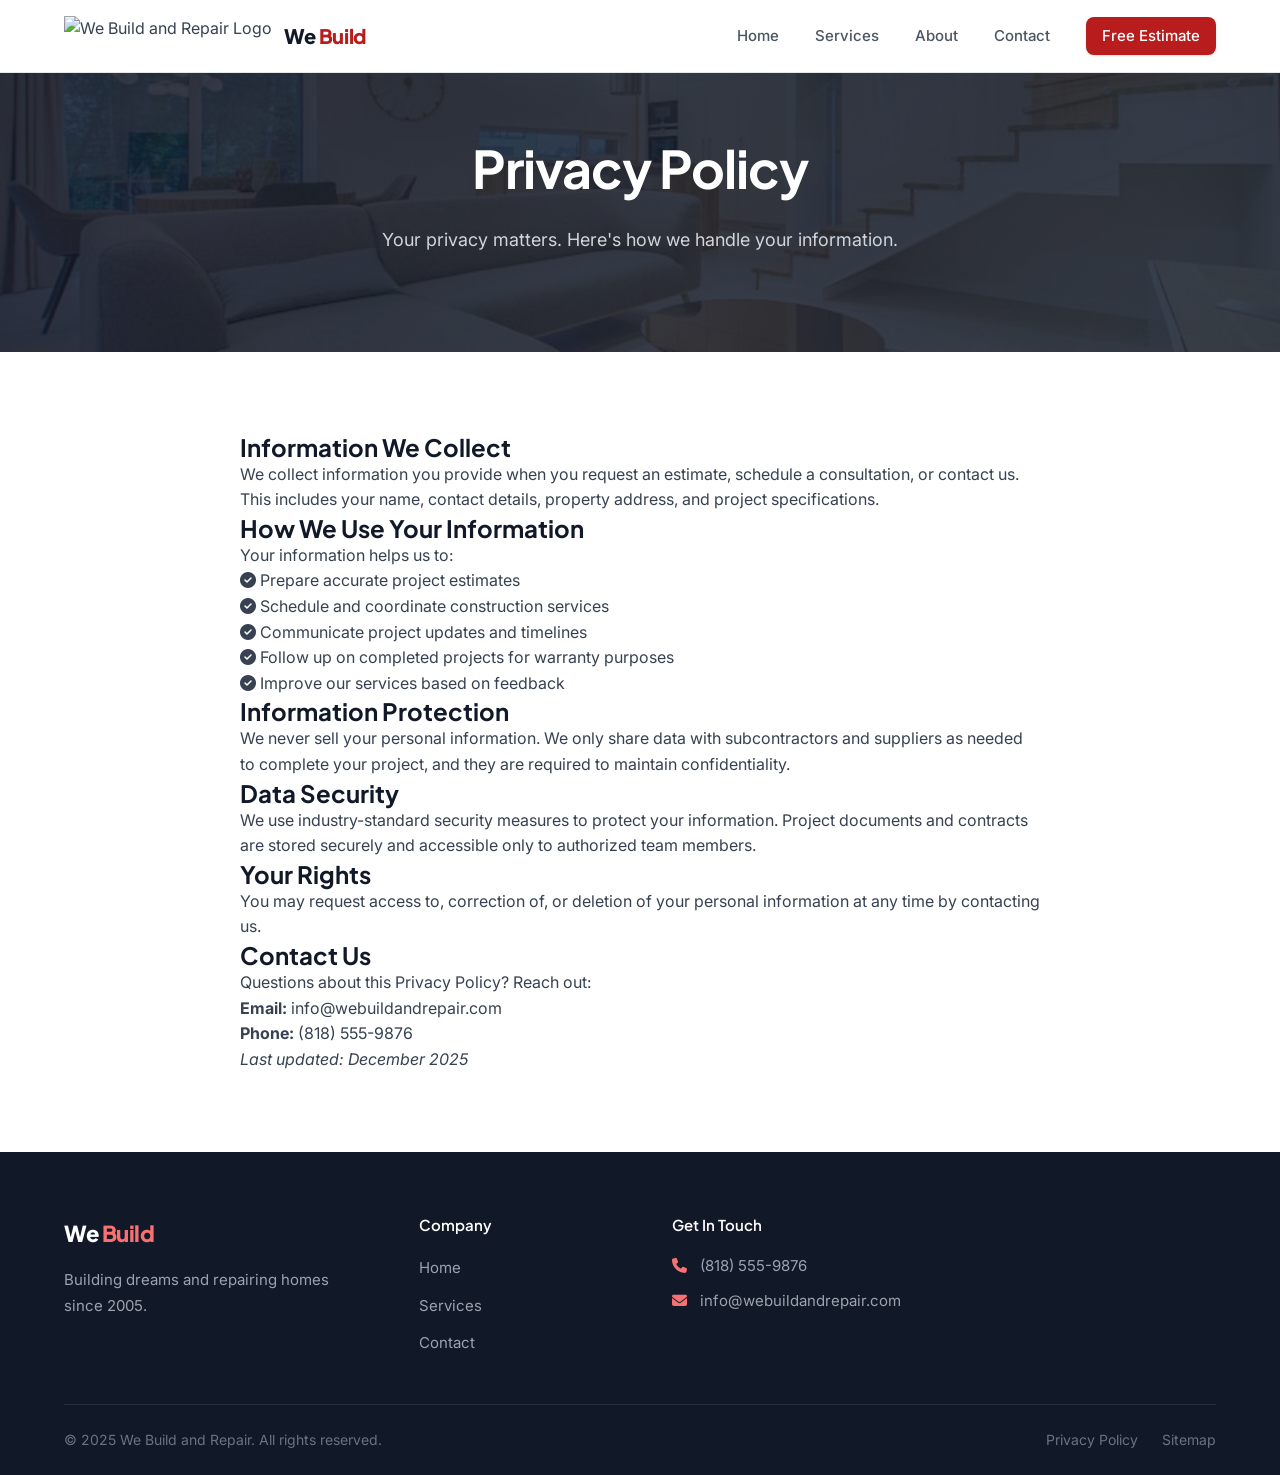
==== privacy-policy.html @ b123d8c9 "first commit" ====
<!DOCTYPE html>
<html lang="en">
<head>
    <meta charset="UTF-8">
    <meta name="viewport" content="width=device-width, initial-scale=1.0">
    <title>Privacy Policy | We Build and Repair</title>
    <meta name="description" content="Privacy Policy for We Build and Repair. Learn how we collect, use, and protect your personal information.">
    <link rel="icon" type="image/png" href="images/favicon.png">
    <link rel="stylesheet" href="css/styles.css">
    <link rel="stylesheet" href="https://cdnjs.cloudflare.com/ajax/libs/font-awesome/6.4.0/css/all.min.css">
</head>
<body>
    <!-- Header -->
    <header>
        <div class="container">
            <nav>
                <a href="index.html" class="logo">
                    <img src="images/logo.png" alt="We Build and Repair Logo">
                    <span class="logo-text">We <span>Build</span></span>
                </a>
                <ul class="nav-links">
                    <li><a href="index.html">Home</a></li>
                    <li><a href="index.html#services">Services</a></li>
                    <li><a href="index.html#about">About</a></li>
                    <li><a href="index.html#contact">Contact</a></li>
                    <li><a href="index.html#contact" class="btn btn-primary">Free Estimate</a></li>
                </ul>
                <div class="mobile-menu-btn">
                    <span></span>
                    <span></span>
                    <span></span>
                </div>
            </nav>
        </div>
    </header>

    <!-- Page Content -->
    <section class="service-hero">
        <div class="container">
            <div class="service-hero-content">
                <h1>Privacy Policy</h1>
                <p>Your privacy matters. Here's how we handle your information.</p>
            </div>
        </div>
    </section>

    <section class="service-detail">
        <div class="container">
            <div style="max-width: 800px; margin: 0 auto;">
                <h2>Information We Collect</h2>
                <p>We collect information you provide when you request an estimate, schedule a consultation, or contact us. This includes your name, contact details, property address, and project specifications.</p>

                <h2>How We Use Your Information</h2>
                <p>Your information helps us to:</p>
                <ul class="service-list">
                    <li><i class="fas fa-check-circle"></i> Prepare accurate project estimates</li>
                    <li><i class="fas fa-check-circle"></i> Schedule and coordinate construction services</li>
                    <li><i class="fas fa-check-circle"></i> Communicate project updates and timelines</li>
                    <li><i class="fas fa-check-circle"></i> Follow up on completed projects for warranty purposes</li>
                    <li><i class="fas fa-check-circle"></i> Improve our services based on feedback</li>
                </ul>

                <h2>Information Protection</h2>
                <p>We never sell your personal information. We only share data with subcontractors and suppliers as needed to complete your project, and they are required to maintain confidentiality.</p>

                <h2>Data Security</h2>
                <p>We use industry-standard security measures to protect your information. Project documents and contracts are stored securely and accessible only to authorized team members.</p>

                <h2>Your Rights</h2>
                <p>You may request access to, correction of, or deletion of your personal information at any time by contacting us.</p>

                <h2>Contact Us</h2>
                <p>Questions about this Privacy Policy? Reach out:</p>
                <p><strong>Email:</strong> info@webuildandrepair.com<br>
                <strong>Phone:</strong> (818) 555-9876</p>

                <p><em>Last updated: December 2025</em></p>
            </div>
        </div>
    </section>

    <!-- Footer -->
    <footer>
        <div class="container">
            <div class="footer-content">
                <div class="footer-brand">
                    <span class="logo-text">We <span>Build</span></span>
                    <p>Building dreams and repairing homes since 2005.</p>
                </div>
                <div class="footer-links">
                    <h4>Company</h4>
                    <ul>
                        <li><a href="index.html">Home</a></li>
                        <li><a href="index.html#services">Services</a></li>
                        <li><a href="index.html#contact">Contact</a></li>
                    </ul>
                </div>
                <div class="footer-contact">
                    <h4>Get In Touch</h4>
                    <p><i class="fas fa-phone"></i> (818) 555-9876</p>
                    <p><i class="fas fa-envelope"></i> info@webuildandrepair.com</p>
                </div>
            </div>
            <div class="footer-bottom">
                <p>&copy; 2025 We Build and Repair. All rights reserved.</p>
                <div class="footer-bottom-links">
                    <a href="privacy-policy.html">Privacy Policy</a>
                    <a href="sitemap.html">Sitemap</a>
                </div>
            </div>
        </div>
    </footer>

    <script src="js/main.js"></script>
</body>
</html>
---- css/styles.css ----
/* =====================================================
   WE BUILD & REPAIR INC - Professional Construction
   Clean, Modern Design with Red & White Theme
   License #1074155 | Woodland Hills, CA
   ===================================================== */

@import url('https://fonts.googleapis.com/css2?family=Inter:wght@300;400;500;600;700&family=Plus+Jakarta+Sans:wght@500;600;700;800&display=swap');

/* =====================================================
   CSS VARIABLES - Clean Color System
   ===================================================== */
:root {
    /* Primary Red Palette */
    --red-50: #FEF2F2;
    --red-100: #FEE2E2;
    --red-200: #FECACA;
    --red-300: #FCA5A5;
    --red-400: #F87171;
    --red-500: #EF4444;
    --red-600: #DC2626;
    --red-700: #B91C1C;
    --red-800: #991B1B;
    --red-900: #7F1D1D;
    
    /* Neutral Palette */
    --gray-50: #F9FAFB;
    --gray-100: #F3F4F6;
    --gray-200: #E5E7EB;
    --gray-300: #D1D5DB;
    --gray-400: #9CA3AF;
    --gray-500: #6B7280;
    --gray-600: #4B5563;
    --gray-700: #374151;
    --gray-800: #1F2937;
    --gray-900: #111827;
    
    /* Semantic Colors */
    --primary: #B91C1C;
    --primary-hover: #991B1B;
    --primary-light: #DC2626;
    --white: #FFFFFF;
    --black: #000000;
    
    /* Typography */
    --font-sans: 'Inter', -apple-system, BlinkMacSystemFont, 'Segoe UI', sans-serif;
    --font-display: 'Plus Jakarta Sans', var(--font-sans);
    
    /* Spacing Scale */
    --space-1: 0.25rem;
    --space-2: 0.5rem;
    --space-3: 0.75rem;
    --space-4: 1rem;
    --space-5: 1.25rem;
    --space-6: 1.5rem;
    --space-8: 2rem;
    --space-10: 2.5rem;
    --space-12: 3rem;
    --space-16: 4rem;
    --space-20: 5rem;
    --space-24: 6rem;
    
    /* Border Radius */
    --radius-sm: 6px;
    --radius-md: 8px;
    --radius-lg: 12px;
    --radius-xl: 16px;
    --radius-2xl: 24px;
    --radius-full: 9999px;
    
    /* Shadows */
    --shadow-xs: 0 1px 2px rgba(0, 0, 0, 0.05);
    --shadow-sm: 0 1px 3px rgba(0, 0, 0, 0.1), 0 1px 2px rgba(0, 0, 0, 0.06);
    --shadow-md: 0 4px 6px -1px rgba(0, 0, 0, 0.1), 0 2px 4px -1px rgba(0, 0, 0, 0.06);
    --shadow-lg: 0 10px 15px -3px rgba(0, 0, 0, 0.1), 0 4px 6px -2px rgba(0, 0, 0, 0.05);
    --shadow-xl: 0 20px 25px -5px rgba(0, 0, 0, 0.1), 0 10px 10px -5px rgba(0, 0, 0, 0.04);
    --shadow-2xl: 0 25px 50px -12px rgba(0, 0, 0, 0.25);
    
    /* Transitions */
    --transition-fast: 150ms ease;
    --transition-base: 200ms ease;
    --transition-slow: 300ms ease;
}

/* =====================================================
   RESET & BASE STYLES
   ===================================================== */
*, *::before, *::after {
    margin: 0;
    padding: 0;
    box-sizing: border-box;
}

html {
    scroll-behavior: smooth;
    -webkit-text-size-adjust: 100%;
}

body {
    font-family: var(--font-sans);
    font-size: 16px;
    line-height: 1.6;
    color: var(--gray-700);
    background-color: var(--white);
    -webkit-font-smoothing: antialiased;
    -moz-osx-font-smoothing: grayscale;
}

img {
    max-width: 100%;
    height: auto;
    display: block;
}

a {
    color: inherit;
    text-decoration: none;
}

ul, ol {
    list-style: none;
}

button {
    font-family: inherit;
    cursor: pointer;
    border: none;
    background: none;
}

h1, h2, h3, h4, h5, h6 {
    font-family: var(--font-display);
    font-weight: 700;
    line-height: 1.25;
    color: var(--gray-900);
}

/* =====================================================
   LAYOUT
   ===================================================== */
.container {
    width: 100%;
    max-width: 1200px;
    margin: 0 auto;
    padding: 0 var(--space-6);
}

section {
    padding: var(--space-20) 0;
}

/* =====================================================
   BUTTONS
   ===================================================== */
.btn {
    display: inline-flex;
    align-items: center;
    justify-content: center;
    gap: var(--space-2);
    padding: var(--space-3) var(--space-6);
    font-family: var(--font-sans);
    font-size: 0.9375rem;
    font-weight: 600;
    line-height: 1.5;
    border-radius: var(--radius-md);
    transition: all var(--transition-base);
    white-space: nowrap;
}

.btn-primary {
    background-color: var(--primary);
    color: var(--white) !important;
    box-shadow: var(--shadow-sm);
}

.btn-primary:hover {
    background-color: var(--primary-hover);
    transform: translateY(-1px);
    box-shadow: var(--shadow-md);
}

.btn-secondary {
    background-color: var(--white);
    color: var(--gray-700);
    border: 1px solid var(--gray-300);
}

.btn-secondary:hover {
    background-color: var(--gray-50);
    border-color: var(--gray-400);
}

.btn-white {
    background-color: var(--white);
    color: var(--primary);
}

.btn-white:hover {
    background-color: var(--gray-50);
}

.btn-lg {
    padding: var(--space-4) var(--space-8);
    font-size: 1rem;
}

/* =====================================================
   HEADER & NAVIGATION
   ===================================================== */
header {
    position: fixed;
    top: 0;
    left: 0;
    right: 0;
    z-index: 1000;
    background-color: var(--white);
    border-bottom: 1px solid var(--gray-200);
    transition: box-shadow var(--transition-base);
}

header.scrolled {
    box-shadow: var(--shadow-md);
}

nav {
    display: flex;
    align-items: center;
    justify-content: space-between;
    height: 72px;
}

.logo {
    display: flex;
    align-items: center;
    gap: var(--space-3);
}

.logo img {
    height: 40px;
    width: auto;
}

.logo-text {
    font-family: var(--font-display);
    font-size: 1.25rem;
    font-weight: 800;
    color: var(--gray-900);
    letter-spacing: -0.02em;
}

.logo-text span {
    color: var(--primary);
}

.nav-links {
    display: flex;
    align-items: center;
    gap: var(--space-1);
}

.nav-links li a {
    display: block;
    padding: var(--space-2) var(--space-4);
    font-size: 0.9375rem;
    font-weight: 500;
    color: var(--gray-600);
    border-radius: var(--radius-md);
    transition: all var(--transition-fast);
}

.nav-links li a:hover {
    color: var(--gray-900);
    background-color: var(--gray-100);
}

.nav-links .btn {
    margin-left: var(--space-4);
}

.mobile-menu-btn {
    display: none;
    flex-direction: column;
    justify-content: center;
    gap: 5px;
    width: 40px;
    height: 40px;
    padding: 8px;
    border-radius: var(--radius-md);
    transition: background-color var(--transition-fast);
}

.mobile-menu-btn:hover {
    background-color: var(--gray-100);
}

.mobile-menu-btn span {
    display: block;
    width: 100%;
    height: 2px;
    background-color: var(--gray-700);
    border-radius: 1px;
    transition: all var(--transition-fast);
}

/* =====================================================
   HERO SECTION
   ===================================================== */
.hero {
    padding-top: calc(72px + var(--space-16));
    padding-bottom: var(--space-16);
    background: linear-gradient(135deg, var(--gray-50) 0%, var(--white) 100%);
    min-height: 85vh;
    display: flex;
    align-items: center;
}

.hero-content {
    display: grid;
    grid-template-columns: 1fr 1fr;
    gap: var(--space-16);
    align-items: center;
}

.hero-badge {
    display: inline-flex;
    align-items: center;
    gap: var(--space-2);
    padding: var(--space-2) var(--space-4);
    background-color: var(--red-50);
    color: var(--primary);
    font-size: 0.875rem;
    font-weight: 600;
    border-radius: var(--radius-full);
    margin-bottom: var(--space-6);
}

.hero-badge::before {
    content: '';
    width: 8px;
    height: 8px;
    background-color: var(--primary);
    border-radius: 50%;
}

.hero-text h1 {
    font-size: clamp(2.5rem, 5vw, 3.5rem);
    line-height: 1.1;
    margin-bottom: var(--space-6);
    letter-spacing: -0.02em;
}

.hero-text h1 span {
    color: var(--primary);
}

.hero-text > p {
    font-size: 1.125rem;
    color: var(--gray-600);
    margin-bottom: var(--space-8);
    max-width: 500px;
    line-height: 1.7;
}

.hero-buttons {
    display: flex;
    gap: var(--space-4);
    flex-wrap: wrap;
}

.hero-image {
    position: relative;
}

.hero-image img {
    width: 100%;
    border-radius: var(--radius-2xl);
    box-shadow: var(--shadow-2xl);
}

/* =====================================================
   STATS BAR
   ===================================================== */
.stats-bar {
    background-color: var(--primary);
    padding: var(--space-12) 0;
}

.stats-grid {
    display: grid;
    grid-template-columns: repeat(4, 1fr);
    gap: var(--space-8);
}

.stat-item {
    text-align: center;
    color: var(--white);
}

.stat-item h3 {
    font-size: 2.5rem;
    font-weight: 800;
    color: var(--white);
    margin-bottom: var(--space-2);
}

.stat-item p {
    font-size: 0.9375rem;
    color: rgba(255, 255, 255, 0.85);
    font-weight: 500;
}

/* =====================================================
   SECTION HEADERS
   ===================================================== */
.section-header {
    text-align: center;
    max-width: 600px;
    margin: 0 auto var(--space-12);
}

.section-tag {
    display: inline-block;
    padding: var(--space-2) var(--space-4);
    background-color: var(--red-50);
    color: var(--primary);
    font-size: 0.8125rem;
    font-weight: 600;
    text-transform: uppercase;
    letter-spacing: 0.05em;
    border-radius: var(--radius-full);
    margin-bottom: var(--space-4);
}

.section-header h2 {
    font-size: clamp(1.75rem, 3vw, 2.25rem);
    margin-bottom: var(--space-4);
    letter-spacing: -0.02em;
}

.section-header p {
    font-size: 1.0625rem;
    color: var(--gray-600);
    line-height: 1.7;
}

/* =====================================================
   SERVICES SECTION
   ===================================================== */
.services {
    background-color: var(--gray-50);
}

.services-grid {
    display: grid;
    grid-template-columns: repeat(3, 1fr);
    gap: var(--space-6);
}

.service-card {
    background-color: var(--white);
    border-radius: var(--radius-xl);
    overflow: hidden;
    border: 1px solid var(--gray-200);
    transition: all var(--transition-slow);
}

.service-card:hover {
    transform: translateY(-4px);
    box-shadow: var(--shadow-xl);
    border-color: transparent;
}

.service-card-image {
    height: 160px;
    background-color: var(--gray-900);
    display: flex;
    align-items: center;
    justify-content: center;
    position: relative;
    overflow: hidden;
}

.service-card-image::before {
    content: '';
    position: absolute;
    top: 0;
    left: 0;
    right: 0;
    bottom: 0;
    background-size: cover;
    background-position: center;
    opacity: 0.25;
    transition: all var(--transition-slow);
}

.service-card:hover .service-card-image::before {
    opacity: 0.35;
    transform: scale(1.05);
}

/* Service Card Background Images */
.service-construction .service-card-image::before {
    background-image: url('../images/construction.jpg');
}

.service-renovations .service-card-image::before {
    background-image: url('../images/renovations.jpg');
}

.service-repairs .service-card-image::before {
    background-image: url('../images/repairs.jpg');
}

.service-additions .service-card-image::before {
    background-image: url('../images/additions.jpg');
}

.service-flooring .service-card-image::before {
    background-image: url('../images/flooring.jpg');
}

.service-roofing .service-card-image::before {
    background-image: url('../images/roofing.jpg');
}

.service-card-image i {
    font-size: 2.5rem;
    color: var(--white);
    position: relative;
    z-index: 1;
    text-shadow: 0 2px 10px rgba(0, 0, 0, 0.3);
}

.service-card-content {
    padding: var(--space-6);
}

.service-card h3 {
    font-size: 1.125rem;
    margin-bottom: var(--space-3);
}

.service-card p {
    font-size: 0.9375rem;
    color: var(--gray-600);
    margin-bottom: var(--space-5);
    line-height: 1.6;
}

.service-card .btn {
    width: 100%;
}

/* =====================================================
   ABOUT SECTION
   ===================================================== */
.about {
    background-color: var(--white);
}

.about-content {
    display: grid;
    grid-template-columns: 1fr 1.2fr;
    gap: var(--space-16);
    align-items: center;
}

.about-image {
    position: relative;
}

.about-image img {
    width: 100%;
    border-radius: var(--radius-2xl);
    box-shadow: var(--shadow-lg);
}

.experience-badge {
    position: absolute;
    bottom: var(--space-6);
    right: var(--space-6);
    background-color: var(--primary);
    color: var(--white);
    padding: var(--space-5) var(--space-6);
    border-radius: var(--radius-xl);
    text-align: center;
    box-shadow: var(--shadow-lg);
}

.experience-badge h3 {
    font-size: 2rem;
    color: var(--white);
    margin-bottom: var(--space-1);
}

.experience-badge p {
    font-size: 0.8125rem;
    color: rgba(255, 255, 255, 0.9);
    font-weight: 500;
}

.about-text .section-tag {
    margin-bottom: var(--space-4);
}

.about-text h2 {
    font-size: clamp(1.75rem, 3vw, 2.25rem);
    margin-bottom: var(--space-6);
    letter-spacing: -0.02em;
}

.about-text .lead {
    font-size: 1.0625rem;
    color: var(--gray-800);
    font-weight: 500;
    margin-bottom: var(--space-4);
    line-height: 1.7;
}

.about-text > p {
    color: var(--gray-600);
    margin-bottom: var(--space-8);
    line-height: 1.7;
}

.about-features {
    display: grid;
    grid-template-columns: 1fr 1fr;
    gap: var(--space-4);
}

.feature-item {
    display: flex;
    align-items: flex-start;
    gap: var(--space-4);
    padding: var(--space-4);
    background-color: var(--gray-50);
    border-radius: var(--radius-lg);
    transition: all var(--transition-fast);
}

.feature-item:hover {
    background-color: var(--red-50);
}

.feature-icon {
    width: 44px;
    height: 44px;
    background-color: var(--primary);
    border-radius: var(--radius-md);
    display: flex;
    align-items: center;
    justify-content: center;
    color: var(--white);
    font-size: 1.125rem;
    flex-shrink: 0;
}

.feature-item h4 {
    font-size: 0.9375rem;
    margin-bottom: var(--space-1);
}

.feature-item p {
    font-size: 0.8125rem;
    color: var(--gray-500);
}

/* =====================================================
   PROCESS SECTION
   ===================================================== */
.process {
    background-color: var(--gray-900);
    color: var(--white);
}

.process .section-tag {
    background-color: rgba(255, 255, 255, 0.1);
    color: var(--white);
}

.process .section-header h2 {
    color: var(--white);
}

.process .section-header p {
    color: var(--gray-400);
}

.process-grid {
    display: grid;
    grid-template-columns: repeat(4, 1fr);
    gap: var(--space-6);
}

.process-card {
    text-align: center;
    padding: var(--space-8) var(--space-6);
    background-color: rgba(255, 255, 255, 0.05);
    border-radius: var(--radius-xl);
    border: 1px solid rgba(255, 255, 255, 0.1);
    transition: all var(--transition-slow);
}

.process-card:hover {
    background-color: rgba(255, 255, 255, 0.08);
    transform: translateY(-4px);
}

.process-number {
    width: 56px;
    height: 56px;
    background-color: var(--primary);
    color: var(--white);
    border-radius: 50%;
    display: flex;
    align-items: center;
    justify-content: center;
    font-size: 1.5rem;
    font-weight: 700;
    margin: 0 auto var(--space-5);
    font-family: var(--font-display);
}

.process-card h4 {
    font-size: 1.125rem;
    color: var(--white);
    margin-bottom: var(--space-3);
}

.process-card p {
    font-size: 0.9375rem;
    color: var(--gray-400);
    line-height: 1.6;
}

/* =====================================================
   CTA SECTION
   ===================================================== */
.cta-section {
    background-color: var(--primary);
    padding: var(--space-16) 0;
}

.cta-content {
    text-align: center;
    max-width: 600px;
    margin: 0 auto;
}

.cta-content h2 {
    font-size: clamp(1.75rem, 3vw, 2.25rem);
    color: var(--white);
    margin-bottom: var(--space-4);
}

.cta-content p {
    font-size: 1.0625rem;
    color: rgba(255, 255, 255, 0.9);
    margin-bottom: var(--space-8);
    line-height: 1.7;
}

.cta-section .btn {
    background-color: var(--white);
    color: var(--primary);
    padding: var(--space-4) var(--space-8);
    font-size: 1rem;
}

.cta-section .btn:hover {
    background-color: var(--gray-100);
    transform: translateY(-2px);
}

/* =====================================================
   CONTACT SECTION
   ===================================================== */
.contact {
    background-color: var(--gray-50);
}

.contact-content {
    display: grid;
    grid-template-columns: 1fr 1.3fr;
    gap: var(--space-8);
}

.contact-info {
    background-color: var(--gray-900);
    color: var(--white);
    padding: var(--space-10);
    border-radius: var(--radius-2xl);
}

.contact-info h3 {
    font-size: 1.375rem;
    color: var(--white);
    margin-bottom: var(--space-3);
}

.contact-info > p {
    color: var(--gray-400);
    margin-bottom: var(--space-8);
    font-size: 0.9375rem;
    line-height: 1.6;
}

.contact-item {
    display: flex;
    align-items: flex-start;
    gap: var(--space-4);
    margin-bottom: var(--space-6);
}

.contact-item:last-child {
    margin-bottom: 0;
}

.contact-item i {
    width: 40px;
    height: 40px;
    background-color: rgba(255, 255, 255, 0.1);
    border-radius: var(--radius-md);
    display: flex;
    align-items: center;
    justify-content: center;
    font-size: 1rem;
    flex-shrink: 0;
}

.contact-item h4 {
    font-size: 0.8125rem;
    color: var(--gray-400);
    font-weight: 500;
    margin-bottom: var(--space-1);
    text-transform: uppercase;
    letter-spacing: 0.05em;
}

.contact-item p {
    color: var(--white);
    font-size: 0.9375rem;
}

.contact-form {
    background-color: var(--white);
    padding: var(--space-10);
    border-radius: var(--radius-2xl);
    border: 1px solid var(--gray-200);
}

.contact-form h3 {
    font-size: 1.375rem;
    margin-bottom: var(--space-6);
}

.form-row {
    display: grid;
    grid-template-columns: 1fr 1fr;
    gap: var(--space-4);
}

.form-group {
    margin-bottom: var(--space-5);
}

.form-group label {
    display: block;
    font-size: 0.875rem;
    font-weight: 500;
    color: var(--gray-700);
    margin-bottom: var(--space-2);
}

.form-group input,
.form-group select,
.form-group textarea {
    width: 100%;
    padding: var(--space-3) var(--space-4);
    font-family: var(--font-sans);
    font-size: 0.9375rem;
    color: var(--gray-900);
    background-color: var(--gray-50);
    border: 1px solid var(--gray-200);
    border-radius: var(--radius-md);
    transition: all var(--transition-fast);
}

.form-group input:focus,
.form-group select:focus,
.form-group textarea:focus {
    outline: none;
    border-color: var(--primary);
    background-color: var(--white);
    box-shadow: 0 0 0 3px var(--red-100);
}

.form-group textarea {
    resize: vertical;
    min-height: 100px;
}

.contact-form .btn {
    width: 100%;
    padding: var(--space-4);
}

/* =====================================================
   PARTNERS (HIDDEN)
   ===================================================== */
.partners {
    display: none;
}

/* =====================================================
   FOOTER
   ===================================================== */
footer {
    background-color: var(--gray-900);
    color: var(--white);
    padding-top: var(--space-16);
}

.footer-content {
    display: grid;
    grid-template-columns: 1.5fr 1fr 1fr 1.3fr;
    gap: var(--space-12);
    padding-bottom: var(--space-12);
    border-bottom: 1px solid rgba(255, 255, 255, 0.1);
}

.footer-brand .logo-text {
    font-size: 1.375rem;
    color: var(--white);
    margin-bottom: var(--space-4);
    display: inline-block;
}

.footer-brand .logo-text span {
    color: var(--red-400);
}

.footer-brand > p {
    color: var(--gray-400);
    font-size: 0.9375rem;
    margin-bottom: var(--space-6);
    line-height: 1.7;
}

.license-info {
    font-size: 0.8125rem;
    color: var(--gray-500);
    margin-bottom: var(--space-4);
}

.social-links {
    display: flex;
    gap: var(--space-3);
}

.social-links a {
    width: 40px;
    height: 40px;
    background-color: rgba(255, 255, 255, 0.1);
    border-radius: var(--radius-md);
    display: flex;
    align-items: center;
    justify-content: center;
    color: var(--white);
    font-size: 1rem;
    transition: all var(--transition-fast);
}

.social-links a:hover {
    background-color: var(--primary);
}

.footer-links h4,
.footer-services h4,
.footer-contact h4 {
    font-size: 0.9375rem;
    color: var(--white);
    margin-bottom: var(--space-5);
    font-weight: 600;
}

.footer-links ul,
.footer-services ul {
    display: flex;
    flex-direction: column;
    gap: var(--space-3);
}

.footer-links a,
.footer-services a {
    color: var(--gray-400);
    font-size: 0.9375rem;
    transition: color var(--transition-fast);
}

.footer-links a:hover,
.footer-services a:hover {
    color: var(--white);
}

.footer-contact p {
    display: flex;
    align-items: flex-start;
    gap: var(--space-3);
    color: var(--gray-400);
    font-size: 0.9375rem;
    margin-bottom: var(--space-3);
    line-height: 1.5;
}

.footer-contact i {
    color: var(--red-400);
    margin-top: 3px;
    flex-shrink: 0;
    width: 16px;
}

.footer-bottom {
    padding: var(--space-6) 0;
    display: flex;
    justify-content: space-between;
    align-items: center;
}

.footer-bottom p {
    color: var(--gray-500);
    font-size: 0.875rem;
}

.footer-bottom-links {
    display: flex;
    gap: var(--space-6);
}

.footer-bottom-links a {
    color: var(--gray-500);
    font-size: 0.875rem;
    transition: color var(--transition-fast);
}

.footer-bottom-links a:hover {
    color: var(--white);
}

/* =====================================================
   RESPONSIVE - TABLET (1024px)
   ===================================================== */
@media (max-width: 1024px) {
    .hero-content {
        grid-template-columns: 1fr;
        text-align: center;
        gap: var(--space-10);
    }
    
    .hero-text > p {
        margin-left: auto;
        margin-right: auto;
    }
    
    .hero-buttons {
        justify-content: center;
    }
    
    .hero-image {
        max-width: 500px;
        margin: 0 auto;
    }
    
    .stats-grid {
        grid-template-columns: repeat(2, 1fr);
        gap: var(--space-6);
    }
    
    .services-grid {
        grid-template-columns: repeat(2, 1fr);
    }
    
    .about-content {
        grid-template-columns: 1fr;
        gap: var(--space-10);
    }
    
    .about-image {
        max-width: 500px;
        margin: 0 auto;
    }
    
    .about-text {
        text-align: center;
    }
    
    .about-features {
        justify-content: center;
    }
    
    .process-grid {
        grid-template-columns: repeat(2, 1fr);
    }
    
    .contact-content {
        grid-template-columns: 1fr;
    }
    
    .footer-content {
        grid-template-columns: repeat(2, 1fr);
    }
}

/* =====================================================
   RESPONSIVE - MOBILE LANDSCAPE (768px)
   ===================================================== */
@media (max-width: 768px) {
    section {
        padding: var(--space-16) 0;
    }
    
    nav {
        height: 64px;
    }
    
    .nav-links {
        position: fixed;
        top: 64px;
        left: 0;
        right: 0;
        background-color: var(--white);
        flex-direction: column;
        padding: var(--space-4);
        border-top: 1px solid var(--gray-200);
        box-shadow: var(--shadow-lg);
        transform: translateY(-100%);
        opacity: 0;
        visibility: hidden;
        transition: all var(--transition-slow);
    }
    
    .nav-links.active {
        transform: translateY(0);
        opacity: 1;
        visibility: visible;
    }
    
    .nav-links li {
        width: 100%;
    }
    
    .nav-links li a {
        display: block;
        padding: var(--space-3) var(--space-4);
        text-align: center;
    }
    
    .nav-links .btn {
        margin-left: 0;
        margin-top: var(--space-2);
        width: 100%;
    }
    
    .mobile-menu-btn {
        display: flex;
    }
    
    .hero {
        padding-top: calc(64px + var(--space-10));
        min-height: auto;
    }
    
    .hero-image {
        display: none;
    }
    
    .services-grid {
        grid-template-columns: 1fr;
    }
    
    .about-features {
        grid-template-columns: 1fr;
    }
    
    .process-grid {
        grid-template-columns: 1fr;
    }
    
    .form-row {
        grid-template-columns: 1fr;
    }
    
    .footer-content {
        grid-template-columns: 1fr;
        text-align: center;
        gap: var(--space-8);
    }
    
    .social-links {
        justify-content: center;
    }
    
    .footer-bottom {
        flex-direction: column;
        gap: var(--space-4);
        text-align: center;
    }
}

/* =====================================================
   RESPONSIVE - MOBILE (480px)
   ===================================================== */
@media (max-width: 480px) {
    .container {
        padding: 0 var(--space-4);
    }
    
    section {
        padding: var(--space-12) 0;
    }
    
    .hero-text h1 {
        font-size: 2rem;
    }
    
    .hero-buttons {
        flex-direction: column;
    }
    
    .hero-buttons .btn {
        width: 100%;
    }
    
    .stats-grid {
        grid-template-columns: 1fr 1fr;
        gap: var(--space-4);
    }
    
    .stat-item h3 {
        font-size: 2rem;
    }
    
    .contact-info,
    .contact-form {
        padding: var(--space-6);
    }
    
    .cta-section {
        padding: var(--space-12) 0;
    }
}

/* =====================================================
   ACCESSIBILITY
   ===================================================== */
@media (prefers-reduced-motion: reduce) {
    *, *::before, *::after {
        animation-duration: 0.01ms !important;
        animation-iteration-count: 1 !important;
        transition-duration: 0.01ms !important;
    }
    
    html {
        scroll-behavior: auto;
    }
}

:focus-visible {
    outline: 2px solid var(--primary);
    outline-offset: 2px;
}

::selection {
    background-color: var(--red-100);
    color: var(--gray-900);
}

/* =====================================================
   SERVICE PAGE STYLES
   ===================================================== */

/* Service Page Hero */
.service-hero {
    padding-top: calc(72px + var(--space-16));
    padding-bottom: var(--space-16);
    background: linear-gradient(135deg, var(--gray-900) 0%, var(--gray-800) 100%);
    position: relative;
    overflow: hidden;
}

.service-hero::before {
    content: '';
    position: absolute;
    top: 0;
    left: 0;
    right: 0;
    bottom: 0;
    background: url('../images/construction.jpg') center/cover no-repeat;
    opacity: 0.15;
}

.service-hero .container {
    position: relative;
    z-index: 1;
}

.service-hero-content {
    max-width: 800px;
    margin: 0 auto;
    text-align: center;
}

.service-hero .section-tag {
    background-color: rgba(255, 255, 255, 0.15);
    color: var(--white);
}

.service-hero h1 {
    font-size: clamp(2.25rem, 5vw, 3.25rem);
    color: var(--white);
    margin-bottom: var(--space-6);
    letter-spacing: -0.02em;
}

.service-hero h1 span {
    color: var(--red-400);
}

.service-hero p {
    font-size: 1.125rem;
    color: var(--gray-300);
    line-height: 1.7;
    margin-bottom: var(--space-8);
}

.service-hero-buttons {
    display: flex;
    gap: var(--space-4);
    justify-content: center;
    flex-wrap: wrap;
}

/* Service Overview Section */
.service-overview {
    background-color: var(--white);
    padding: var(--space-20) 0;
}

.service-overview-grid {
    display: grid;
    grid-template-columns: 1.2fr 1fr;
    gap: var(--space-16);
    align-items: center;
}

.service-overview-text .section-tag {
    margin-bottom: var(--space-4);
}

.service-overview-text h2 {
    font-size: clamp(1.75rem, 3vw, 2.25rem);
    margin-bottom: var(--space-6);
    letter-spacing: -0.02em;
}

.service-overview-text > p {
    color: var(--gray-600);
    margin-bottom: var(--space-6);
    line-height: 1.8;
}

.service-overview-image img {
    width: 100%;
    border-radius: var(--radius-2xl);
    box-shadow: var(--shadow-xl);
}

/* Service Highlights List */
.service-highlights {
    margin-top: var(--space-8);
}

.service-highlights li {
    display: flex;
    align-items: flex-start;
    gap: var(--space-3);
    padding: var(--space-3) 0;
    border-bottom: 1px solid var(--gray-100);
}

.service-highlights li:last-child {
    border-bottom: none;
}

.service-highlights li i {
    color: var(--primary);
    margin-top: 4px;
    flex-shrink: 0;
}

.service-highlights li span {
    color: var(--gray-700);
    font-size: 0.9375rem;
}

/* Service Features Grid */
.service-features {
    background-color: var(--gray-50);
    padding: var(--space-20) 0;
}

.service-features-grid {
    display: grid;
    grid-template-columns: repeat(3, 1fr);
    gap: var(--space-6);
}

.service-feature-card {
    background-color: var(--white);
    padding: var(--space-8);
    border-radius: var(--radius-xl);
    border: 1px solid var(--gray-200);
    transition: all var(--transition-slow);
}

.service-feature-card:hover {
    transform: translateY(-4px);
    box-shadow: var(--shadow-lg);
    border-color: transparent;
}

.service-feature-card.featured {
    border-color: var(--primary);
    position: relative;
}

.feature-badge {
    position: absolute;
    top: var(--space-4);
    right: var(--space-4);
    background-color: var(--primary);
    color: var(--white);
    padding: var(--space-1) var(--space-3);
    font-size: 0.75rem;
    font-weight: 600;
    border-radius: var(--radius-full);
    text-transform: uppercase;
    letter-spacing: 0.05em;
}

.service-feature-card .feature-icon {
    width: 56px;
    height: 56px;
    background: linear-gradient(135deg, var(--primary) 0%, var(--primary-light) 100%);
    border-radius: var(--radius-lg);
    display: flex;
    align-items: center;
    justify-content: center;
    color: var(--white);
    font-size: 1.5rem;
    margin-bottom: var(--space-5);
}

.service-feature-card h3 {
    font-size: 1.125rem;
    margin-bottom: var(--space-3);
}

.service-feature-card > p {
    color: var(--gray-600);
    font-size: 0.9375rem;
    line-height: 1.6;
    margin-bottom: var(--space-5);
}

.service-feature-card ul {
    display: flex;
    flex-direction: column;
    gap: var(--space-2);
}

.service-feature-card ul li {
    display: flex;
    align-items: center;
    gap: var(--space-2);
    color: var(--gray-600);
    font-size: 0.875rem;
}

.service-feature-card ul li::before {
    content: '';
    width: 6px;
    height: 6px;
    background-color: var(--primary);
    border-radius: 50%;
    flex-shrink: 0;
}

/* Why Choose Us - Service Page */
.service-why-choose {
    background-color: var(--white);
    padding: var(--space-20) 0;
}

.why-choose-grid {
    display: grid;
    grid-template-columns: repeat(4, 1fr);
    gap: var(--space-6);
}

.why-choose-card {
    text-align: center;
    padding: var(--space-8);
    background-color: var(--gray-50);
    border-radius: var(--radius-xl);
    transition: all var(--transition-slow);
}

.why-choose-card:hover {
    background-color: var(--red-50);
    transform: translateY(-4px);
}

.why-choose-card .icon {
    width: 64px;
    height: 64px;
    background-color: var(--primary);
    border-radius: var(--radius-lg);
    display: flex;
    align-items: center;
    justify-content: center;
    color: var(--white);
    font-size: 1.5rem;
    margin: 0 auto var(--space-5);
}

.why-choose-card h4 {
    font-size: 1.0625rem;
    margin-bottom: var(--space-3);
}

.why-choose-card p {
    color: var(--gray-600);
    font-size: 0.875rem;
    line-height: 1.6;
}

/* Service Process Section */
.service-process {
    background-color: var(--gray-900);
    padding: var(--space-20) 0;
    color: var(--white);
}

.service-process .section-tag {
    background-color: rgba(255, 255, 255, 0.1);
    color: var(--white);
}

.service-process .section-header h2 {
    color: var(--white);
}

.service-process .section-header p {
    color: var(--gray-400);
}

.service-process-grid {
    display: grid;
    grid-template-columns: repeat(5, 1fr);
    gap: var(--space-4);
    position: relative;
}

.service-process-grid::before {
    content: '';
    position: absolute;
    top: 32px;
    left: 10%;
    right: 10%;
    height: 2px;
    background: linear-gradient(90deg, var(--primary), var(--red-400));
    z-index: 0;
}

.process-step {
    text-align: center;
    position: relative;
    z-index: 1;
}

.process-step .step-number {
    width: 64px;
    height: 64px;
    background-color: var(--primary);
    color: var(--white);
    border-radius: 50%;
    display: flex;
    align-items: center;
    justify-content: center;
    font-size: 1.5rem;
    font-weight: 700;
    font-family: var(--font-display);
    margin: 0 auto var(--space-5);
    box-shadow: 0 0 0 4px var(--gray-900), 0 0 0 6px var(--primary);
}

.process-step h4 {
    font-size: 1rem;
    color: var(--white);
    margin-bottom: var(--space-2);
}

.process-step p {
    font-size: 0.8125rem;
    color: var(--gray-400);
    line-height: 1.5;
}

/* Service Page CTA */
.service-cta {
    background: linear-gradient(135deg, var(--primary) 0%, var(--primary-hover) 100%);
    padding: var(--space-16) 0;
}

.service-cta-content {
    display: grid;
    grid-template-columns: 1fr 1fr;
    gap: var(--space-12);
    align-items: center;
}

.service-cta-text h2 {
    font-size: clamp(1.75rem, 3vw, 2.25rem);
    color: var(--white);
    margin-bottom: var(--space-4);
}

.service-cta-text p {
    color: rgba(255, 255, 255, 0.9);
    font-size: 1.0625rem;
    line-height: 1.7;
}

.service-cta-action {
    display: flex;
    flex-direction: column;
    gap: var(--space-4);
    background-color: rgba(255, 255, 255, 0.1);
    padding: var(--space-8);
    border-radius: var(--radius-xl);
}

.service-cta-action .phone-cta {
    display: flex;
    align-items: center;
    gap: var(--space-4);
    color: var(--white);
}

.service-cta-action .phone-cta i {
    width: 48px;
    height: 48px;
    background-color: var(--white);
    color: var(--primary);
    border-radius: 50%;
    display: flex;
    align-items: center;
    justify-content: center;
    font-size: 1.25rem;
}

.service-cta-action .phone-cta span {
    font-size: 0.8125rem;
    color: rgba(255, 255, 255, 0.8);
}

.service-cta-action .phone-cta strong {
    display: block;
    font-size: 1.375rem;
    font-weight: 700;
}

.service-cta-action .btn {
    background-color: var(--white);
    color: var(--primary);
}

.service-cta-action .btn:hover {
    background-color: var(--gray-100);
}

/* Other Services Section */
.other-services {
    background-color: var(--gray-50);
    padding: var(--space-20) 0;
}

.other-services-grid {
    display: flex;
    flex-wrap: wrap;
    justify-content: center;
    gap: var(--space-6);
    max-width: 1000px;
    margin: 0 auto;
}

.other-service-card {
    flex: 0 1 calc(33.333% - var(--space-6));
    min-width: 280px;
    background-color: var(--white);
    padding: var(--space-6);
    border-radius: var(--radius-xl);
    border: 1px solid var(--gray-200);
    display: flex;
    align-items: center;
    gap: var(--space-4);
    transition: all var(--transition-slow);
}

.other-service-card:hover {
    transform: translateX(4px);
    border-color: var(--primary);
    box-shadow: var(--shadow-md);
}

.other-service-card .icon {
    width: 52px;
    height: 52px;
    background-color: var(--red-50);
    border-radius: var(--radius-lg);
    display: flex;
    align-items: center;
    justify-content: center;
    color: var(--primary);
    font-size: 1.25rem;
    flex-shrink: 0;
}

.other-service-card h4 {
    font-size: 1rem;
    margin-bottom: var(--space-1);
}

.other-service-card p {
    font-size: 0.8125rem;
    color: var(--gray-500);
}

.other-service-card i.fa-arrow-right {
    margin-left: auto;
    color: var(--primary);
    font-size: 0.875rem;
    opacity: 0;
    transition: all var(--transition-fast);
}

.other-service-card:hover i.fa-arrow-right {
    opacity: 1;
}

/* =====================================================
   SERVICE PAGE RESPONSIVE - TABLET (1024px)
   ===================================================== */
@media (max-width: 1024px) {
    .service-overview-grid {
        grid-template-columns: 1fr;
        gap: var(--space-10);
    }
    
    .service-overview-image {
        order: -1;
        max-width: 600px;
        margin: 0 auto;
    }
    
    .service-overview-text {
        text-align: center;
    }
    
    .service-features-grid {
        grid-template-columns: repeat(2, 1fr);
    }
    
    .why-choose-grid {
        grid-template-columns: repeat(2, 1fr);
    }
    
    .service-process-grid {
        grid-template-columns: repeat(3, 1fr);
        gap: var(--space-6);
    }
    
    .service-process-grid::before {
        display: none;
    }
    
    .service-cta-content {
        grid-template-columns: 1fr;
        text-align: center;
        gap: var(--space-8);
    }
    
    .other-services-grid {
        grid-template-columns: repeat(2, 1fr);
    }
}

/* =====================================================
   SERVICE PAGE RESPONSIVE - MOBILE (768px)
   ===================================================== */
@media (max-width: 768px) {
    .service-hero {
        padding-top: calc(64px + var(--space-10));
        padding-bottom: var(--space-12);
    }
    
    .service-hero-buttons {
        flex-direction: column;
        align-items: center;
    }
    
    .service-hero-buttons .btn {
        width: 100%;
        max-width: 280px;
    }
    
    .service-features-grid {
        grid-template-columns: 1fr;
    }
    
    .why-choose-grid {
        grid-template-columns: 1fr;
    }
    
    .service-process-grid {
        grid-template-columns: 1fr;
        gap: var(--space-6);
    }
    
    .process-step .step-number {
        box-shadow: none;
    }
    
    .service-cta-action {
        padding: var(--space-6);
    }
    
    .other-services-grid {
        grid-template-columns: 1fr;
    }
}

/* =====================================================
   SERVICE PAGE RESPONSIVE - SMALL MOBILE (480px)
   ===================================================== */
@media (max-width: 480px) {
    .service-feature-card {
        padding: var(--space-6);
    }
    
    .why-choose-card {
        padding: var(--space-6);
    }
}
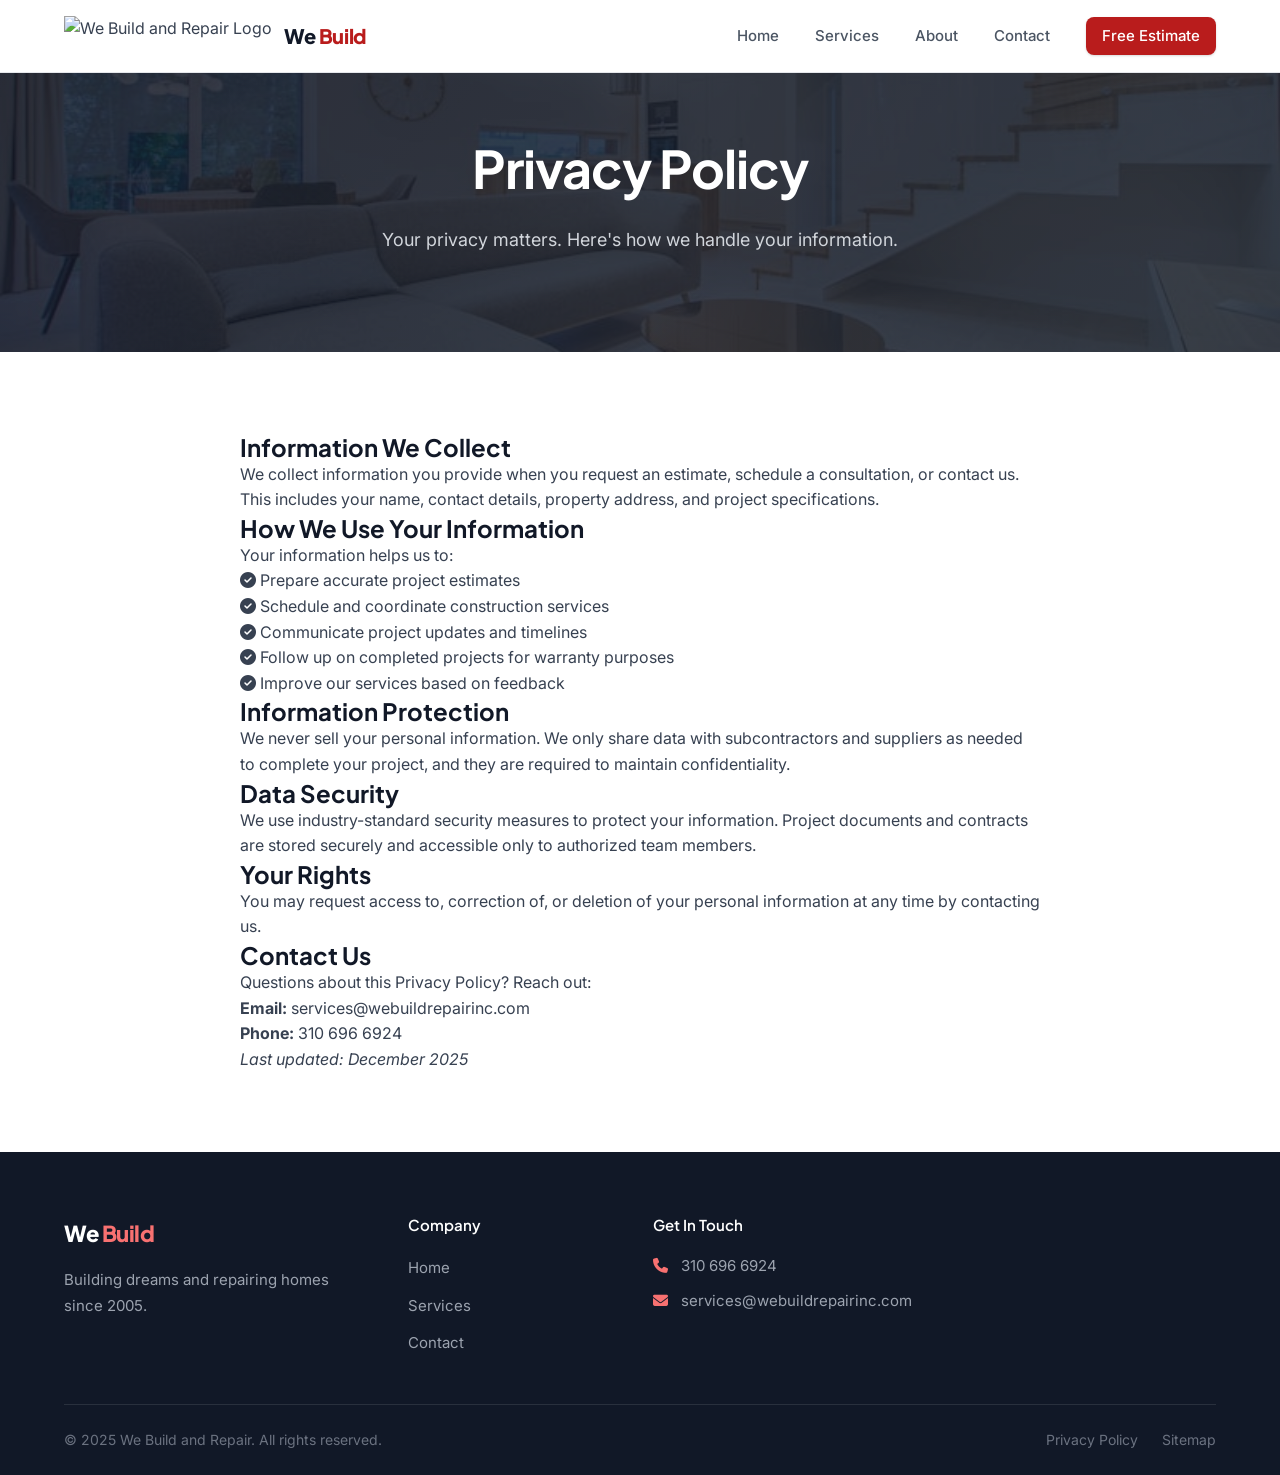
==== commit 86b59524: "feat: update contact info - phone and address across site - Updated phone: (818) 736-1418 → 310 696 " ====
--- a/privacy-policy.html
+++ b/privacy-policy.html
@@ -71,8 +71,8 @@
 
                 <h2>Contact Us</h2>
                 <p>Questions about this Privacy Policy? Reach out:</p>
-                <p><strong>Email:</strong> info@webuildandrepair.com<br>
-                <strong>Phone:</strong> (818) 555-9876</p>
+                <p><strong>Email:</strong> services@webuildrepairinc.com<br>
+                <strong>Phone:</strong> 310 696 6924</p>
 
                 <p><em>Last updated: December 2025</em></p>
             </div>
@@ -97,8 +97,8 @@
                 </div>
                 <div class="footer-contact">
                     <h4>Get In Touch</h4>
-                    <p><i class="fas fa-phone"></i> (818) 555-9876</p>
-                    <p><i class="fas fa-envelope"></i> info@webuildandrepair.com</p>
+                    <p><i class="fas fa-phone"></i> 310 696 6924</p>
+                    <p><i class="fas fa-envelope"></i> services@webuildrepairinc.com</p>
                 </div>
             </div>
             <div class="footer-bottom">
